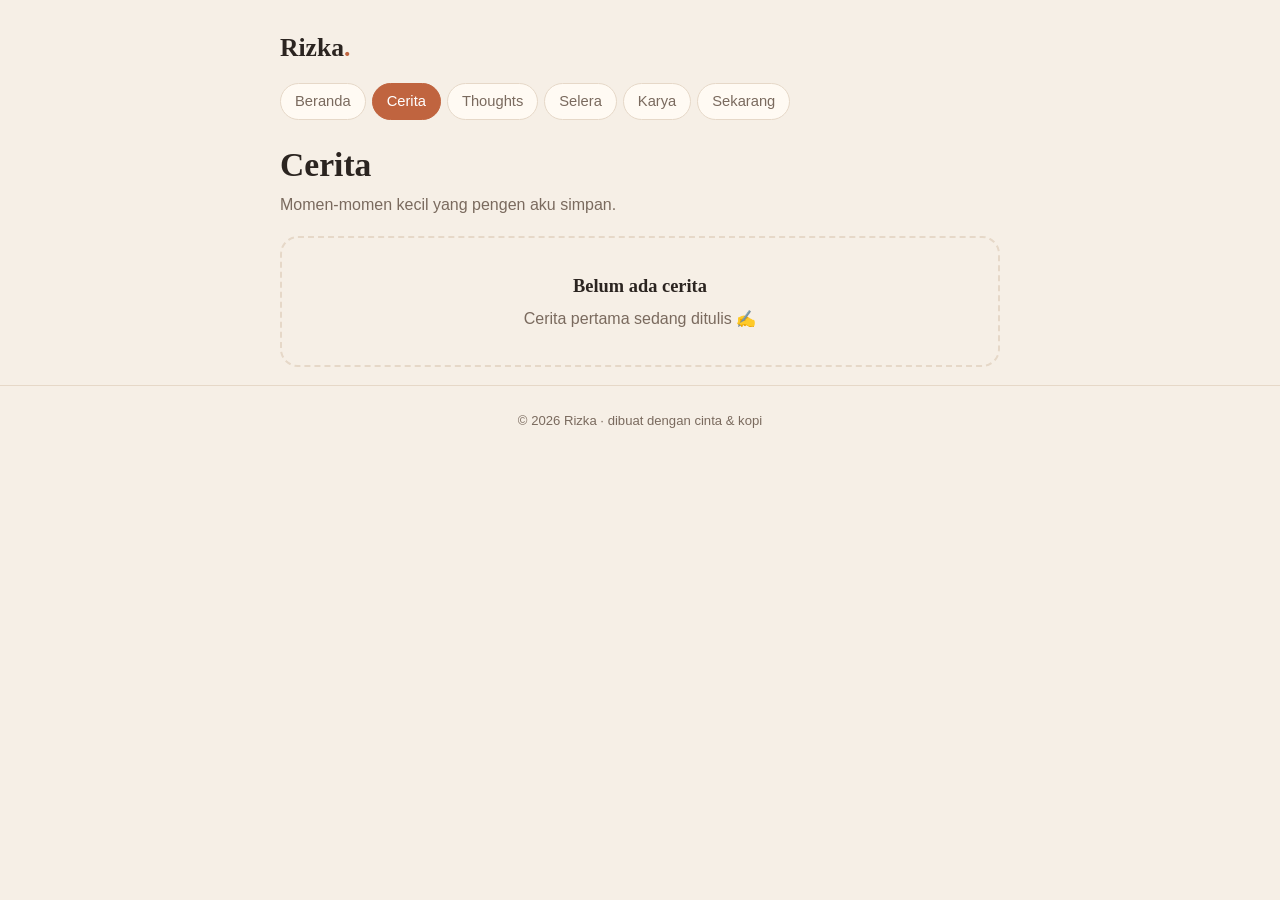
==== cerita.html @ c83f83b8 "Hub fase 1: 6 halaman dari content/*.json + Studio Pages CMS + validator Co-Authored-By: Claude Opus" ====
<!doctype html>
<html lang="id">
<head>
<meta charset="utf-8">
<meta name="viewport" content="width=device-width, initial-scale=1">
<title>Cerita · Rizka</title>
<meta name="description" content="Rizka — hidup, karya, dan hal-hal yang lagi aku suka.">
<meta name="theme-color" content="#f6efe6">
<link rel="icon" href="data:image/svg+xml,<svg xmlns='http://www.w3.org/2000/svg' viewBox='0 0 100 100'><text y='.9em' font-size='90'>🌿</text></svg>">
<link rel="stylesheet" href="/assets/style.css">
</head>
<body data-halaman="cerita">
<header id="kepala" class="kepala"></header>
<main id="isi" class="wadah"><p class="sub">Memuat…</p></main>
<footer id="kaki" class="kaki"></footer>
<script src="/assets/app.js"></script>
</body>
</html>
---- assets/style.css ----
/* Jurnal Hangat — krem, terracotta, serif */
:root {
  --krem: #f6efe6;
  --kertas: #fffaf3;
  --tinta: #2b2420;
  --pudar: #7a6a5e;
  --terra: #c0643f;
  --terra-muda: #f1d9cb;
  --garis: #e6d8c8;
  --serif: "Iowan Old Style", "Palatino Linotype", Palatino, Georgia, serif;
  --sans: -apple-system, BlinkMacSystemFont, "Segoe UI", Roboto, sans-serif;
}
* { box-sizing: border-box; }
html { -webkit-text-size-adjust: 100%; }
body {
  margin: 0; background: var(--krem); color: var(--tinta);
  font-family: var(--sans); line-height: 1.6;
}
a { color: var(--terra); }
.wadah { max-width: 760px; margin: 0 auto; padding: 0 20px; }

/* header + nav */
.kepala { padding: 28px 0 8px; }
.merek { font-family: var(--serif); font-size: 1.6rem; font-weight: 700; text-decoration: none; color: var(--tinta); }
.merek span { color: var(--terra); }
.nav { display: flex; gap: 6px; flex-wrap: nowrap; overflow-x: auto; padding: 14px 0 6px; scrollbar-width: none; }
.nav::-webkit-scrollbar { display: none; }
.nav a {
  white-space: nowrap; text-decoration: none; color: var(--pudar);
  padding: 6px 14px; border-radius: 999px; border: 1px solid var(--garis); background: var(--kertas); font-size: .92rem;
}
.nav a[aria-current="page"] { background: var(--terra); border-color: var(--terra); color: #fff; }

/* umum */
main { padding: 18px 0 40px; }
h1, h2, h3 { font-family: var(--serif); line-height: 1.25; }
h1 { font-size: 2.1rem; margin: 10px 0 6px; }
.sub { color: var(--pudar); margin-top: 0; }
.kartu {
  background: var(--kertas); border: 1px solid var(--garis); border-radius: 18px;
  padding: 18px 20px; margin: 14px 0; box-shadow: 0 1px 0 rgba(43,36,32,.04);
}
.tanggal { color: var(--pudar); font-size: .85rem; }
.kosong {
  text-align: center; color: var(--pudar); border: 2px dashed var(--garis);
  border-radius: 18px; padding: 34px 20px; margin: 18px 0;
}
.kosong b { display: block; font-family: var(--serif); font-size: 1.15rem; color: var(--tinta); margin-bottom: 4px; }

/* beranda */
.hero { display: flex; gap: 18px; align-items: center; margin: 12px 0 8px; }
.foto-profil {
  width: 92px; height: 92px; border-radius: 50%; object-fit: cover; flex: none;
  background: var(--terra-muda); display: grid; place-items: center; font-size: 2.6rem;
}
.tombol-sosmed { display: flex; flex-wrap: wrap; gap: 8px; margin: 14px 0; }
.tombol {
  display: inline-flex; align-items: center; gap: 6px; text-decoration: none;
  padding: 8px 16px; border-radius: 999px; background: var(--tinta); color: var(--kertas); font-size: .92rem;
}
.tombol.garis { background: transparent; color: var(--tinta); border: 1px solid var(--tinta); }
.pintu { display: grid; grid-template-columns: repeat(auto-fill, minmax(160px, 1fr)); gap: 12px; margin-top: 18px; }
.pintu a {
  text-decoration: none; color: var(--tinta); background: var(--kertas); border: 1px solid var(--garis);
  border-radius: 18px; padding: 16px;
}
.pintu a b { display: block; font-family: var(--serif); font-size: 1.1rem; }
.pintu a small { color: var(--pudar); }

/* thoughts */
.thought { font-family: var(--serif); font-size: 1.15rem; }

/* selera */
.label {
  display: inline-block; font-size: .78rem; padding: 2px 10px; border-radius: 999px;
  background: var(--terra-muda); color: var(--terra); margin-bottom: 6px;
}
.grid-2 { display: grid; grid-template-columns: repeat(auto-fill, minmax(220px, 1fr)); gap: 12px; }
.grid-2 .kartu { margin: 0; }

/* karya */
.karya-kepala { display: flex; gap: 12px; align-items: center; }
.ikon { font-size: 1.8rem; width: 48px; height: 48px; display: grid; place-items: center; background: var(--terra-muda); border-radius: 14px; flex: none; }
.karya-kepala h3 { margin: 0; }
.aksi { display: flex; flex-wrap: wrap; gap: 8px; margin-top: 12px; }

/* cerita */
.cerita img { width: 100%; border-radius: 12px; margin: 8px 0; }

.kaki { color: var(--pudar); font-size: .82rem; text-align: center; padding: 24px 0 40px; border-top: 1px solid var(--garis); }
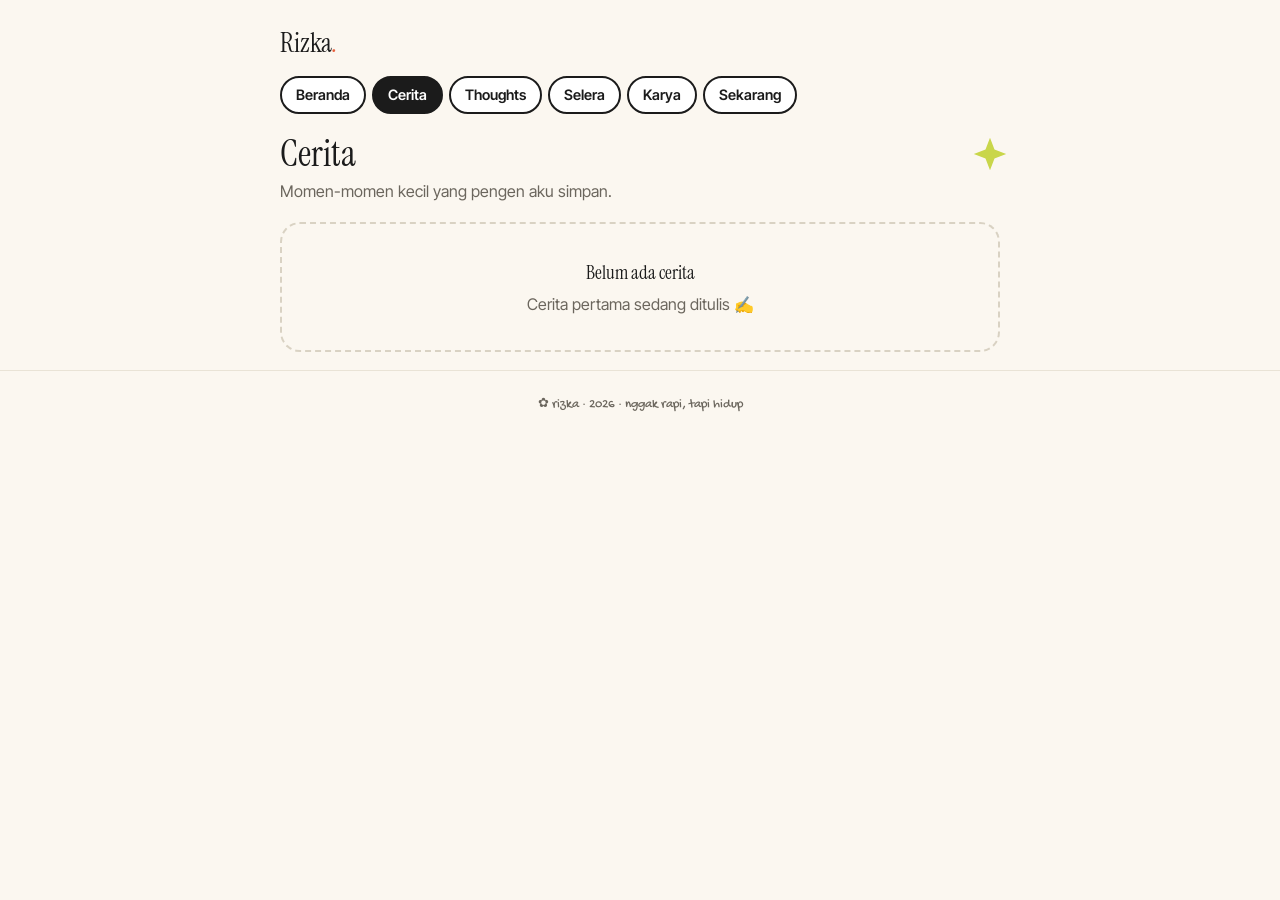
==== commit 4f844381: "Hub: terapkan brand v5 (doodle hidup, polaroid, ubin warna, Instrument Serif + Inter Tight + Gochi H" ====
--- a/cerita.html
+++ b/cerita.html
@@ -5,8 +5,9 @@
 <meta name="viewport" content="width=device-width, initial-scale=1">
 <title>Cerita · Rizka</title>
 <meta name="description" content="Rizka — hidup, karya, dan hal-hal yang lagi aku suka.">
-<meta name="theme-color" content="#f6efe6">
-<link rel="icon" href="data:image/svg+xml,<svg xmlns='http://www.w3.org/2000/svg' viewBox='0 0 100 100'><text y='.9em' font-size='90'>🌿</text></svg>">
+<meta name="theme-color" content="#fbf7f0">
+<link rel="icon" href="data:image/svg+xml,<svg xmlns='http://www.w3.org/2000/svg' viewBox='0 0 100 100'><text y='.9em' font-size='90'>✿</text></svg>">
+<link rel="preconnect" href="https://fonts.googleapis.com"><link href="https://fonts.googleapis.com/css2?family=Instrument+Serif:ital@0;1&family=Inter+Tight:wght@400;600;700&family=Gochi+Hand&display=swap" rel="stylesheet">
 <link rel="stylesheet" href="/assets/style.css">
 </head>
 <body data-halaman="cerita">
--- a/assets/style.css
+++ b/assets/style.css
@@ -1,90 +1,74 @@
-/* Jurnal Hangat — krem, terracotta, serif */
-:root {
-  --krem: #f6efe6;
-  --kertas: #fffaf3;
-  --tinta: #2b2420;
-  --pudar: #7a6a5e;
-  --terra: #c0643f;
-  --terra-muda: #f1d9cb;
-  --garis: #e6d8c8;
-  --serif: "Iowan Old Style", "Palatino Linotype", Palatino, Georgia, serif;
-  --sans: -apple-system, BlinkMacSystemFont, "Segoe UI", Roboto, sans-serif;
+/* Hub Rizka — brand v5 "Naive Doodle + Foto Asli" */
+:root{
+  --cream:#fbf7f0;--ink:#1b1b1b;--pudar:#6b665d;--garis:#e9e3d6;
+  --butter:#fff1a8;--corn:#9cc4ec;--olive:#8a8f2e;--cognac:#8b5a14;--pepper:#e8623f;--berry:#6b1e3a;--lilac:#e6b9ea;--lime:#c9d64a;--pink:#ff8fb1;
+  --serif:"Instrument Serif",Georgia,serif;--sans:"Inter Tight",-apple-system,BlinkMacSystemFont,"Segoe UI",Roboto,sans-serif;--hand:"Gochi Hand","Segoe Print",cursive;
 }
-* { box-sizing: border-box; }
-html { -webkit-text-size-adjust: 100%; }
-body {
-  margin: 0; background: var(--krem); color: var(--tinta);
-  font-family: var(--sans); line-height: 1.6;
-}
-a { color: var(--terra); }
-.wadah { max-width: 760px; margin: 0 auto; padding: 0 20px; }
-
-/* header + nav */
-.kepala { padding: 28px 0 8px; }
-.merek { font-family: var(--serif); font-size: 1.6rem; font-weight: 700; text-decoration: none; color: var(--tinta); }
-.merek span { color: var(--terra); }
-.nav { display: flex; gap: 6px; flex-wrap: nowrap; overflow-x: auto; padding: 14px 0 6px; scrollbar-width: none; }
-.nav::-webkit-scrollbar { display: none; }
-.nav a {
-  white-space: nowrap; text-decoration: none; color: var(--pudar);
-  padding: 6px 14px; border-radius: 999px; border: 1px solid var(--garis); background: var(--kertas); font-size: .92rem;
-}
-.nav a[aria-current="page"] { background: var(--terra); border-color: var(--terra); color: #fff; }
-
+*{box-sizing:border-box}html{-webkit-text-size-adjust:100%}
+body{margin:0;background:var(--cream);color:var(--ink);font-family:var(--sans);line-height:1.55;overflow-x:hidden}
+a{color:var(--berry)}
+.wadah{max-width:760px;margin:0 auto;padding:0 20px;position:relative}
+/* header */
+.kepala{padding:22px 0 6px;position:relative}
+.merek{font-family:var(--serif);font-size:1.7rem;text-decoration:none;color:var(--ink)}
+.merek span{color:var(--pepper);font-style:italic}
+.nav{display:flex;gap:6px;overflow-x:auto;padding:12px 0 6px;scrollbar-width:none}.nav::-webkit-scrollbar{display:none}
+.nav a{white-space:nowrap;text-decoration:none;color:var(--ink);padding:6px 14px;border-radius:999px;border:2px solid var(--ink);background:#fff;font-size:.9rem;font-weight:600}
+.nav a[aria-current="page"]{background:var(--ink);color:#fff}
+/* doodle hidup */
+.doodle{position:absolute;pointer-events:none;overflow:visible}
+.c{fill:none;stroke-linecap:round;stroke-linejoin:round}
+.draw{stroke-dasharray:600;stroke-dashoffset:600;animation:draw 2.4s ease-out forwards}
+.loop{animation:drawloop 7s ease-in-out infinite}
+.float{animation:float 3.6s ease-in-out infinite}.float2{animation:float 4.4s ease-in-out infinite reverse}
+.wig{animation:wig 3.2s ease-in-out infinite}
+.pop{transform-box:fill-box;transform-origin:center;animation:pop 2.6s ease-in-out infinite}
+.spin{transform-box:fill-box;transform-origin:center;animation:spin 10s linear infinite}
+.d1{animation-delay:.4s}.d2{animation-delay:1s}.d3{animation-delay:1.6s}
+@keyframes draw{to{stroke-dashoffset:0}}
+@keyframes drawloop{0%{stroke-dashoffset:600}30%{stroke-dashoffset:0}80%{stroke-dashoffset:0}100%{stroke-dashoffset:-600}}
+@keyframes float{0%,100%{transform:translateY(0)}50%{transform:translateY(-7px)}}
+@keyframes wig{0%,100%{transform:rotate(-4deg)}50%{transform:rotate(3deg)}}
+@keyframes pop{0%,100%{transform:scale(1)}50%{transform:scale(1.18)}}
+@keyframes spin{to{transform:rotate(360deg)}}
+@media (prefers-reduced-motion:reduce){.draw,.loop,.float,.float2,.wig,.pop,.spin{animation:none;stroke-dashoffset:0}}
 /* umum */
-main { padding: 18px 0 40px; }
-h1, h2, h3 { font-family: var(--serif); line-height: 1.25; }
-h1 { font-size: 2.1rem; margin: 10px 0 6px; }
-.sub { color: var(--pudar); margin-top: 0; }
-.kartu {
-  background: var(--kertas); border: 1px solid var(--garis); border-radius: 18px;
-  padding: 18px 20px; margin: 14px 0; box-shadow: 0 1px 0 rgba(43,36,32,.04);
-}
-.tanggal { color: var(--pudar); font-size: .85rem; }
-.kosong {
-  text-align: center; color: var(--pudar); border: 2px dashed var(--garis);
-  border-radius: 18px; padding: 34px 20px; margin: 18px 0;
-}
-.kosong b { display: block; font-family: var(--serif); font-size: 1.15rem; color: var(--tinta); margin-bottom: 4px; }
-
+main{padding:14px 0 40px}
+h1,h2,h3{font-family:var(--serif);font-weight:400;line-height:1.1}
+h1{font-size:2.3rem;margin:8px 0 4px}h1 i{color:var(--pepper)}
+h2{font-size:1.5rem;margin:26px 0 8px}
+.sub{color:var(--pudar);margin-top:0}
+.hand{font-family:var(--hand)}
+.kartu{background:#fff;border:1px solid var(--garis);border-radius:20px;padding:18px 20px;margin:14px 0;position:relative}
+.tanggal{color:var(--pudar);font-size:.82rem;font-family:var(--hand)}
+.kosong{text-align:center;color:var(--pudar);border:2px dashed #d9d2c3;border-radius:20px;padding:34px 20px;margin:18px 0}
+.kosong b{display:block;font-family:var(--serif);font-size:1.2rem;color:var(--ink);margin-bottom:4px;font-weight:400}
 /* beranda */
-.hero { display: flex; gap: 18px; align-items: center; margin: 12px 0 8px; }
-.foto-profil {
-  width: 92px; height: 92px; border-radius: 50%; object-fit: cover; flex: none;
-  background: var(--terra-muda); display: grid; place-items: center; font-size: 2.6rem;
-}
-.tombol-sosmed { display: flex; flex-wrap: wrap; gap: 8px; margin: 14px 0; }
-.tombol {
-  display: inline-flex; align-items: center; gap: 6px; text-decoration: none;
-  padding: 8px 16px; border-radius: 999px; background: var(--tinta); color: var(--kertas); font-size: .92rem;
-}
-.tombol.garis { background: transparent; color: var(--tinta); border: 1px solid var(--tinta); }
-.pintu { display: grid; grid-template-columns: repeat(auto-fill, minmax(160px, 1fr)); gap: 12px; margin-top: 18px; }
-.pintu a {
-  text-decoration: none; color: var(--tinta); background: var(--kertas); border: 1px solid var(--garis);
-  border-radius: 18px; padding: 16px;
-}
-.pintu a b { display: block; font-family: var(--serif); font-size: 1.1rem; }
-.pintu a small { color: var(--pudar); }
-
+.hero{position:relative;text-align:center;padding:16px 0 8px;min-height:230px}
+.pol{display:inline-block;background:#fff;padding:8px 8px 26px;box-shadow:0 8px 20px rgba(0,0,0,.16);transform:rotate(-4deg);position:relative;margin:10px auto 6px}
+.pol::before{content:"";position:absolute;top:-9px;left:34%;width:58px;height:15px;background:rgba(255,241,168,.92);transform:rotate(-7deg)}
+.pol img,.pol .ph{display:block;width:150px;height:170px;object-fit:cover}
+.pol .ph{background:linear-gradient(135deg,#f1d9cb,#c9a97e);display:grid;place-items:center;font-size:3rem}
+.pol small{position:absolute;left:0;right:0;bottom:4px;text-align:center;font-family:var(--hand);font-size:1rem;color:var(--berry)}
+.hero h1{font-size:2rem;margin:10px 0 4px}
+.tombol-sosmed{display:flex;flex-wrap:wrap;justify-content:center;gap:8px;margin:12px 0 4px}
+.tombol{display:inline-flex;align-items:center;gap:6px;text-decoration:none;padding:9px 16px;border-radius:999px;background:var(--ink);color:#fff;font-size:.9rem;font-weight:700}
+.tombol.pepper{background:var(--pepper)}.tombol.garis{background:#fff;color:var(--ink);border:2px solid var(--ink)}
+.pintu{display:grid;grid-template-columns:1fr 1fr;gap:10px;margin-top:18px}
+.pintu a{text-decoration:none;color:var(--ink);border-radius:18px;padding:14px 14px 12px;min-height:84px;border:2px solid transparent}
+.pintu a.p1{background:#fff;border-color:var(--ink)}.pintu a.p2{background:var(--butter)}.pintu a.p3{background:var(--corn)}.pintu a.p4{background:var(--lilac)}.pintu a.p5{background:var(--lime);grid-column:span 2}
+.pintu a b{display:block;font-family:var(--hand);font-size:1.15rem;font-weight:400}
+.pintu a small{color:var(--pudar)}
 /* thoughts */
-.thought { font-family: var(--serif); font-size: 1.15rem; }
-
+.thought{font-family:var(--serif);font-size:1.25rem;line-height:1.35}
 /* selera */
-.label {
-  display: inline-block; font-size: .78rem; padding: 2px 10px; border-radius: 999px;
-  background: var(--terra-muda); color: var(--terra); margin-bottom: 6px;
-}
-.grid-2 { display: grid; grid-template-columns: repeat(auto-fill, minmax(220px, 1fr)); gap: 12px; }
-.grid-2 .kartu { margin: 0; }
-
+.label{display:inline-block;font-family:var(--hand);font-size:.95rem;padding:2px 10px;border-radius:999px;background:var(--butter);margin-bottom:6px}
+.grid-2{display:grid;grid-template-columns:repeat(auto-fill,minmax(220px,1fr));gap:12px}.grid-2 .kartu{margin:0}
 /* karya */
-.karya-kepala { display: flex; gap: 12px; align-items: center; }
-.ikon { font-size: 1.8rem; width: 48px; height: 48px; display: grid; place-items: center; background: var(--terra-muda); border-radius: 14px; flex: none; }
-.karya-kepala h3 { margin: 0; }
-.aksi { display: flex; flex-wrap: wrap; gap: 8px; margin-top: 12px; }
-
+.karya-kepala{display:flex;gap:12px;align-items:center}
+.ikon{font-size:1.7rem;width:50px;height:50px;display:grid;place-items:center;background:var(--butter);border-radius:16px;flex:none;transform:rotate(-5deg)}
+.karya-kepala h3{margin:0;font-size:1.35rem}
+.aksi{display:flex;flex-wrap:wrap;gap:8px;margin-top:12px}
 /* cerita */
-.cerita img { width: 100%; border-radius: 12px; margin: 8px 0; }
-
-.kaki { color: var(--pudar); font-size: .82rem; text-align: center; padding: 24px 0 40px; border-top: 1px solid var(--garis); }
+.cerita img{width:100%;border-radius:14px;margin:8px 0}
+.kaki{color:var(--pudar);font-size:.82rem;text-align:center;padding:24px 0 44px;border-top:1px solid var(--garis);font-family:var(--hand)}
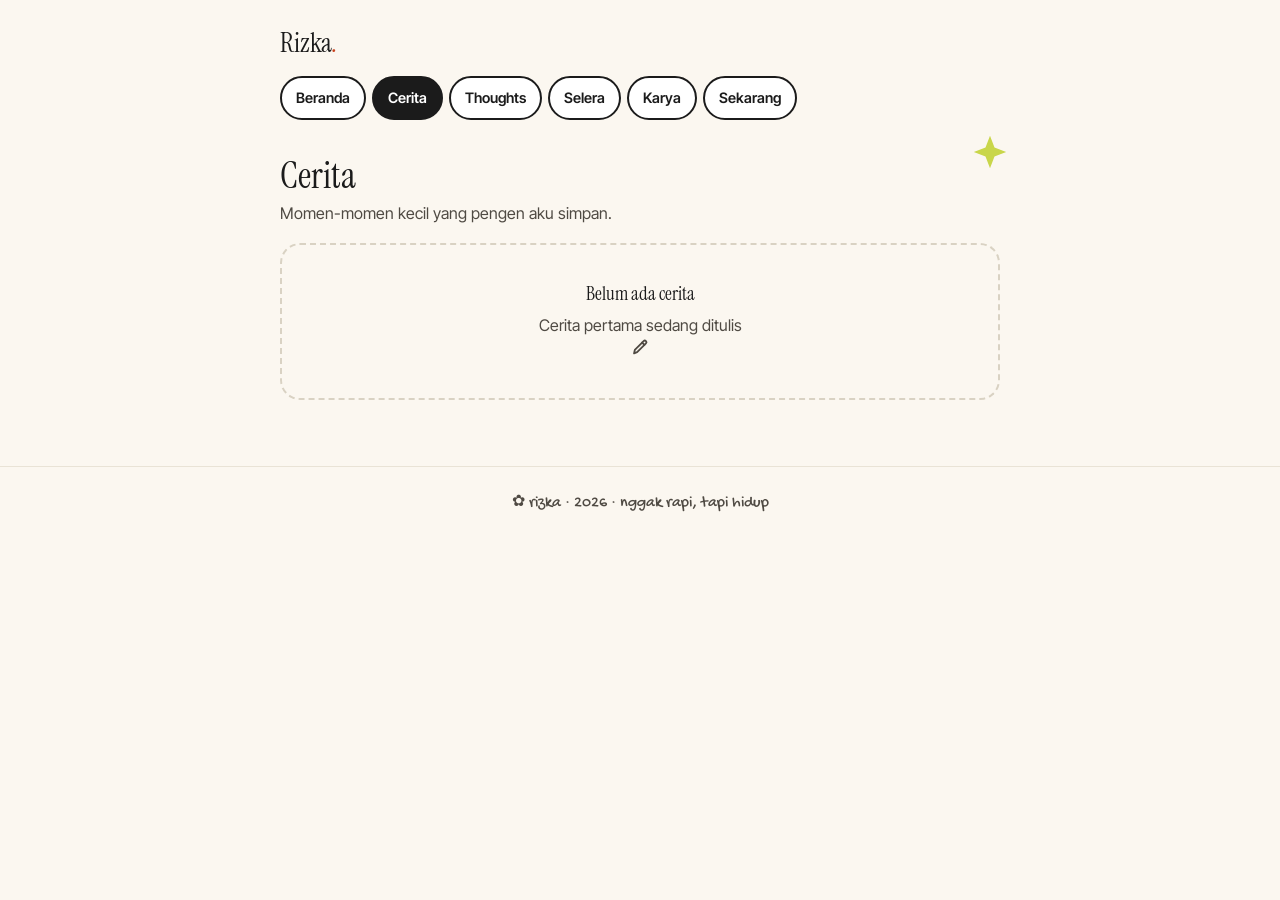
==== commit 65c2d47a: "Hub: ganti emoji dengan ikon SVG gambar sendiri (assets/ikon.js) Co-Authored-By: Claude Sonnet 5.5 <" ====
--- a/cerita.html
+++ b/cerita.html
@@ -14,6 +14,7 @@
 <header id="kepala" class="kepala"></header>
 <main id="isi" class="wadah"><p class="sub">Memuat…</p></main>
 <footer id="kaki" class="kaki"></footer>
+<script src="/assets/ikon.js"></script>
 <script src="/assets/app.js"></script>
 </body>
 </html>
--- a/assets/style.css
+++ b/assets/style.css
@@ -1,7 +1,8 @@
 /* Hub Rizka — brand v5 "Naive Doodle + Foto Asli" */
 :root{
-  --cream:#fbf7f0;--ink:#1b1b1b;--pudar:#6b665d;--garis:#e9e3d6;
+  --cream:#fbf7f0;--ink:#1b1b1b;--pudar:#4f4a43;--garis:#e9e3d6;
   --butter:#fff1a8;--corn:#9cc4ec;--olive:#8a8f2e;--cognac:#8b5a14;--pepper:#e8623f;--berry:#6b1e3a;--lilac:#e6b9ea;--lime:#c9d64a;--pink:#ff8fb1;
+  --pepper-teks:#c9441f;
   --serif:"Instrument Serif",Georgia,serif;--sans:"Inter Tight",-apple-system,BlinkMacSystemFont,"Segoe UI",Roboto,sans-serif;--hand:"Gochi Hand","Segoe Print",cursive;
 }
 *{box-sizing:border-box}html{-webkit-text-size-adjust:100%}
@@ -11,19 +12,25 @@
 /* header */
 .kepala{padding:22px 0 6px;position:relative}
 .merek{font-family:var(--serif);font-size:1.7rem;text-decoration:none;color:var(--ink)}
-.merek span{color:var(--pepper);font-style:italic}
-.nav{display:flex;gap:6px;overflow-x:auto;padding:12px 0 6px;scrollbar-width:none}.nav::-webkit-scrollbar{display:none}
-.nav a{white-space:nowrap;text-decoration:none;color:var(--ink);padding:6px 14px;border-radius:999px;border:2px solid var(--ink);background:#fff;font-size:.9rem;font-weight:600}
+.merek span{color:var(--pepper-teks);font-style:italic}
+.nav{display:flex;gap:6px;overflow-x:auto;padding:12px 0 6px;scrollbar-width:none;-webkit-mask-image:linear-gradient(to right,#000 86%,transparent);mask-image:linear-gradient(to right,#000 86%,transparent);scroll-snap-type:x proximity}.nav::-webkit-scrollbar{display:none}
+.nav a{display:inline-flex;align-items:center;min-height:44px;white-space:nowrap;text-decoration:none;color:var(--ink);padding:6px 14px;border-radius:999px;border:2px solid var(--ink);background:#fff;font-size:.9rem;font-weight:600}
 .nav a[aria-current="page"]{background:var(--ink);color:#fff}
+a:focus-visible,button:focus-visible{outline:3px solid var(--ink);outline-offset:3px}
+.nav a:focus-visible{outline-offset:2px}
+@media (max-width:640px){
+  .nav{flex-wrap:wrap;overflow-x:visible;-webkit-mask-image:none;mask-image:none}
+  .nav a{font-size:1rem}
+}
 /* doodle hidup */
 .doodle{position:absolute;pointer-events:none;overflow:visible}
 .c{fill:none;stroke-linecap:round;stroke-linejoin:round}
-.draw{stroke-dasharray:600;stroke-dashoffset:600;animation:draw 2.4s ease-out forwards}
-.loop{animation:drawloop 7s ease-in-out infinite}
-.float{animation:float 3.6s ease-in-out infinite}.float2{animation:float 4.4s ease-in-out infinite reverse}
-.wig{animation:wig 3.2s ease-in-out infinite}
-.pop{transform-box:fill-box;transform-origin:center;animation:pop 2.6s ease-in-out infinite}
-.spin{transform-box:fill-box;transform-origin:center;animation:spin 10s linear infinite}
+.draw{stroke-dasharray:600;stroke-dashoffset:0;animation:none}
+.loop{animation:none}
+.float{animation:none}.float2{animation:none}
+.wig{animation:none}
+.pop{transform-box:fill-box;transform-origin:center;animation:none}
+.spin{transform-box:fill-box;transform-origin:center;animation:none}
 .d1{animation-delay:.4s}.d2{animation-delay:1s}.d3{animation-delay:1.6s}
 @keyframes draw{to{stroke-dashoffset:0}}
 @keyframes drawloop{0%{stroke-dashoffset:600}30%{stroke-dashoffset:0}80%{stroke-dashoffset:0}100%{stroke-dashoffset:-600}}
@@ -31,44 +38,59 @@
 @keyframes wig{0%,100%{transform:rotate(-4deg)}50%{transform:rotate(3deg)}}
 @keyframes pop{0%,100%{transform:scale(1)}50%{transform:scale(1.18)}}
 @keyframes spin{to{transform:rotate(360deg)}}
-@media (prefers-reduced-motion:reduce){.draw,.loop,.float,.float2,.wig,.pop,.spin{animation:none;stroke-dashoffset:0}}
+@media (prefers-reduced-motion:reduce){.draw,.loop,.float,.float2,.wig,.pop,.spin{animation:none;stroke-dashoffset:0}
+  *,*::before,*::after{animation:none!important;transition:none!important;scroll-behavior:auto!important}}
 /* umum */
 main{padding:14px 0 40px}
+main.wadah{padding:16px 20px 48px}
 h1,h2,h3{font-family:var(--serif);font-weight:400;line-height:1.1}
-h1{font-size:2.3rem;margin:8px 0 4px}h1 i{color:var(--pepper)}
+h1{font-size:2.3rem;margin:8px 0 4px}h1 i{color:var(--pepper-teks)}
 h2{font-size:1.5rem;margin:26px 0 8px}
 .sub{color:var(--pudar);margin-top:0}
 .hand{font-family:var(--hand)}
 .kartu{background:#fff;border:1px solid var(--garis);border-radius:20px;padding:18px 20px;margin:14px 0;position:relative}
-.tanggal{color:var(--pudar);font-size:.82rem;font-family:var(--hand)}
+.tanggal{color:var(--pudar);font-size:1rem;font-family:var(--hand)}
 .kosong{text-align:center;color:var(--pudar);border:2px dashed #d9d2c3;border-radius:20px;padding:34px 20px;margin:18px 0}
 .kosong b{display:block;font-family:var(--serif);font-size:1.2rem;color:var(--ink);margin-bottom:4px;font-weight:400}
+.kosong svg{display:block;margin:0 auto 8px}
 /* beranda */
 .hero{position:relative;text-align:center;padding:16px 0 8px;min-height:230px}
 .pol{display:inline-block;background:#fff;padding:8px 8px 26px;box-shadow:0 8px 20px rgba(0,0,0,.16);transform:rotate(-4deg);position:relative;margin:10px auto 6px}
 .pol::before{content:"";position:absolute;top:-9px;left:34%;width:58px;height:15px;background:rgba(255,241,168,.92);transform:rotate(-7deg)}
-.pol img,.pol .ph{display:block;width:150px;height:170px;object-fit:cover}
-.pol .ph{background:linear-gradient(135deg,#f1d9cb,#c9a97e);display:grid;place-items:center;font-size:3rem}
-.pol small{position:absolute;left:0;right:0;bottom:4px;text-align:center;font-family:var(--hand);font-size:1rem;color:var(--berry)}
-.hero h1{font-size:2rem;margin:10px 0 4px}
+.pol img,.pol .ph{display:block;width:min(62vw,240px);height:auto;aspect-ratio:4/5;object-fit:cover}
+.pol .ph{background:linear-gradient(135deg,#f1d9cb,#c9a97e);display:grid;place-items:center;padding:16px;font-family:var(--hand);font-size:1.15rem;line-height:1.2;color:var(--ink);text-align:center}
+@media (min-width:641px){.pol img,.pol .ph{width:280px}}
+.pol small{position:absolute;left:0;right:0;bottom:4px;text-align:center;font-family:var(--hand);font-size:1rem;color:var(--ink)}
+.hero h1{font-size:2rem;margin:10px 0 4px;position:relative;z-index:1;text-wrap:balance}.hero .sub,.hero .tombol-sosmed{position:relative;z-index:1}
 .tombol-sosmed{display:flex;flex-wrap:wrap;justify-content:center;gap:8px;margin:12px 0 4px}
-.tombol{display:inline-flex;align-items:center;gap:6px;text-decoration:none;padding:9px 16px;border-radius:999px;background:var(--ink);color:#fff;font-size:.9rem;font-weight:700}
-.tombol.pepper{background:var(--pepper)}.tombol.garis{background:#fff;color:var(--ink);border:2px solid var(--ink)}
+.tombol{display:inline-flex;align-items:center;justify-content:center;gap:6px;min-height:44px;min-width:64px;text-decoration:none;padding:9px 16px;border-radius:999px;background:var(--ink);color:#fff;font-size:.9rem;font-weight:700}
+.tombol.pepper{background:var(--pepper-teks)}.tombol.garis{background:#fff;color:var(--ink);border:2px solid var(--ink)}
 .pintu{display:grid;grid-template-columns:1fr 1fr;gap:10px;margin-top:18px}
 .pintu a{text-decoration:none;color:var(--ink);border-radius:18px;padding:14px 14px 12px;min-height:84px;border:2px solid transparent}
-.pintu a.p1{background:#fff;border-color:var(--ink)}.pintu a.p2{background:var(--butter)}.pintu a.p3{background:var(--corn)}.pintu a.p4{background:var(--lilac)}.pintu a.p5{background:var(--lime);grid-column:span 2}
+.pintu a:nth-child(odd){transform:rotate(-1.5deg)}.pintu a:nth-child(even){transform:rotate(1.2deg)}
+.pintu a.p1{background:#fff;border-color:var(--ink)}.pintu a.p2{background:#fff;border-color:var(--ink)}.pintu a.p3{background:var(--corn)}.pintu a.p4{background:var(--butter)}.pintu a.p5{background:var(--butter);grid-column:span 2}
 .pintu a b{display:block;font-family:var(--hand);font-size:1.15rem;font-weight:400}
-.pintu a small{color:var(--pudar)}
+.pintu a b svg{vertical-align:-4px;margin-right:6px}
+.pintu a small{color:#34312c;font-size:.92rem}
 /* thoughts */
 .thought{font-family:var(--serif);font-size:1.25rem;line-height:1.35}
 /* selera */
-.label{display:inline-block;font-family:var(--hand);font-size:.95rem;padding:2px 10px;border-radius:999px;background:var(--butter);margin-bottom:6px}
+.label{display:inline-block;font-family:var(--hand);font-size:1rem;padding:2px 10px;border-radius:999px;background:var(--butter);margin-bottom:6px}
 .grid-2{display:grid;grid-template-columns:repeat(auto-fill,minmax(220px,1fr));gap:12px}.grid-2 .kartu{margin:0}
 /* karya */
 .karya-kepala{display:flex;gap:12px;align-items:center}
 .ikon{font-size:1.7rem;width:50px;height:50px;display:grid;place-items:center;background:var(--butter);border-radius:16px;flex:none;transform:rotate(-5deg)}
 .karya-kepala h3{margin:0;font-size:1.35rem}
 .aksi{display:flex;flex-wrap:wrap;gap:8px;margin-top:12px}
+.karya-kartu{border-color:transparent}
+.karya-kartu:nth-of-type(3n+1){background:var(--butter)}.karya-kartu:nth-of-type(3n+2){background:var(--corn)}.karya-kartu:nth-of-type(3n){background:#fff;border:2px solid var(--ink)}
+.karya-kartu:nth-of-type(odd){transform:rotate(-.8deg)}.karya-kartu:nth-of-type(even){transform:rotate(.6deg)}
+.karya-kartu .ikon{background:#fff}.karya-kartu:nth-of-type(3n) .ikon{background:var(--butter)}
+.kosong-lanjut{display:flex;flex-wrap:wrap;justify-content:center;gap:8px;margin:-4px 0 18px}
 /* cerita */
 .cerita img{width:100%;border-radius:14px;margin:8px 0}
-.kaki{color:var(--pudar);font-size:.82rem;text-align:center;padding:24px 0 44px;border-top:1px solid var(--garis);font-family:var(--hand)}
+.kaki{color:var(--pudar);font-size:.98rem;text-align:center;padding:24px 0 44px;border-top:1px solid var(--garis);font-family:var(--hand)}
+/* ikon gambar sendiri (assets/ikon.js) */
+.ikn{width:1.15em;height:1.15em;vertical-align:-.25em;flex:none}
+.ik{fill:none;stroke:currentColor;stroke-width:2.4;stroke-linecap:round;stroke-linejoin:round}
+.ikon .ikn{width:62%;height:62%;vertical-align:baseline}
